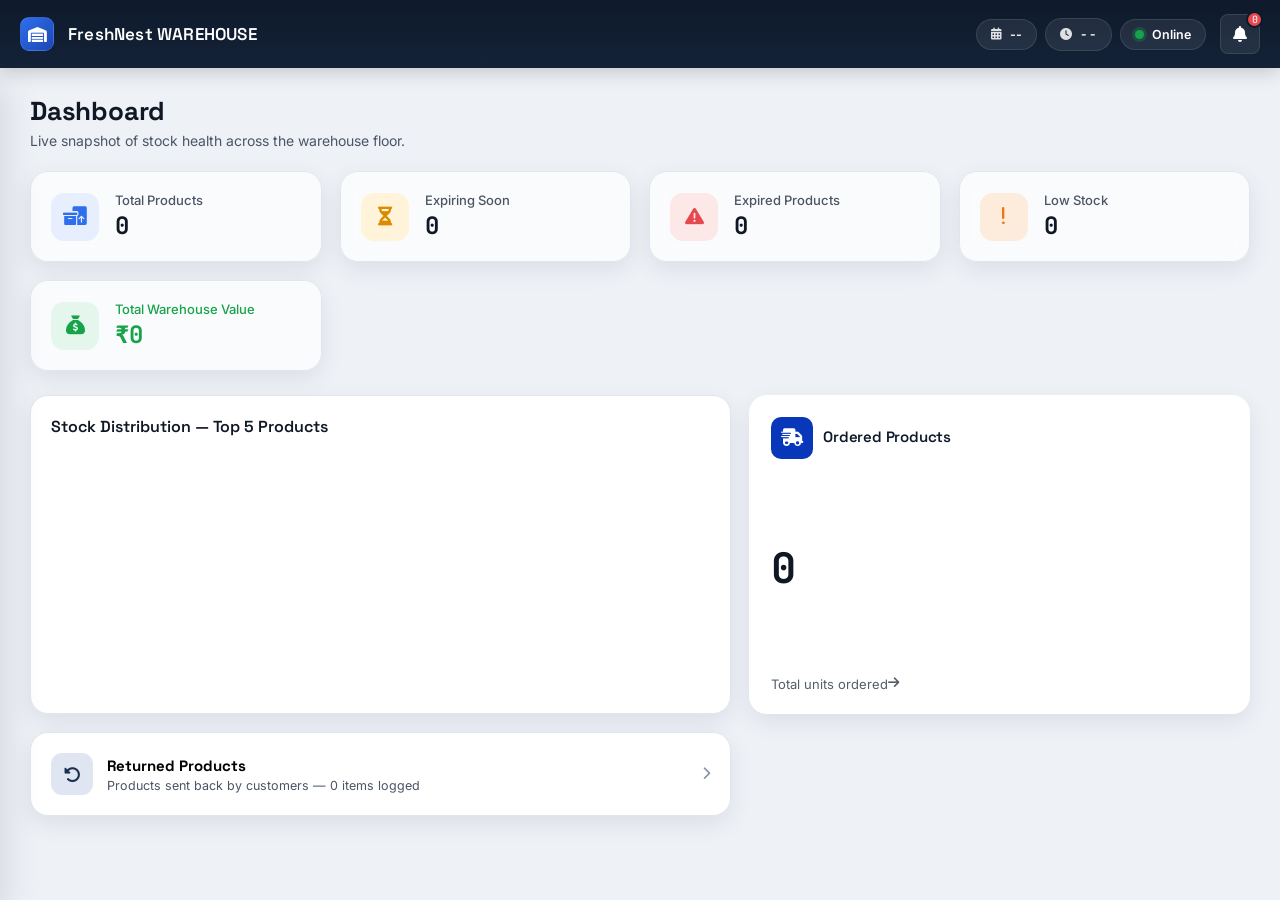
==== admin/index.html @ 51f2a355 "Add files via upload" ====
<!DOCTYPE html>
<html lang="en">
<head>
<meta charset="UTF-8" />
<meta name="viewport" content="width=device-width, initial-scale=1.0" />
<title>Warehouse Management System — Admin Dashboard</title>

<!-- Font Awesome -->
<link rel="stylesheet" href="https://cdnjs.cloudflare.com/ajax/libs/font-awesome/6.5.1/css/all.min.css" />
<!-- Fonts: Space Grotesk (display/numerals), Inter (body), JetBrains Mono (data readouts) -->
<link rel="preconnect" href="https://fonts.googleapis.com" />
<link href="https://fonts.googleapis.com/css2?family=Space+Grotesk:wght@500;600;700&family=Inter:wght@400;500;600;700&family=JetBrains+Mono:wght@400;500;700&display=swap" rel="stylesheet" />

<link rel="stylesheet" href="style.css" />
</head>
<body>

<!-- ============ HEADER ============ -->
<header class="topbar">
  <div class="topbar-left ">
    <button class="icon-btn brand-mark" id="sidebarToggle" aria-label="Open sidebar">
      <i class="fa-solid fa-warehouse"></i>
    </button>
    <div class="brand">
      
      <span class="brand-name">FreshNest WAREHOUSE</span>
    </div>
  </div>

  <div class="topbar-right">
    <!-- Dashboard utility strip: live date, live time, online status -->
    <div class="dash-utility" id="dashUtility">
      <div class="utility-item" id="liveDateItem">
        <i class="fa-solid fa-calendar-days"></i>
        <span id="liveDateText">--</span>
      </div>
      <div class="utility-item" id="liveTimeItem">
        <i class="fa-solid fa-clock"></i>
        <span id="liveTimeText">--</span>
      </div>
      <div class="utility-item utility-status" id="onlineStatusItem">
        <span class="status-dot" id="onlineDot"></span>
        <span id="onlineLabel">Online</span>
      </div>
    </div>

    <div class="notif-wrap">

    <button class="icon-btn" id="notifBell" aria-label="Notifications">
        <i class="fa-solid fa-bell"></i>
        <span class="badge" id="notifBadge">0</span>
    </button>

    <div class="notif-panel" id="notifPanel">

        <div class="notif-panel-header">

            <span>Notifications</span>

            <div class="notif-panel-actions">

                <button id="clearNotifs" class="text-btn">
                    Clear All
                </button>

                <button id="closeNotifPanel"
                        class="icon-btn icon-btn-sm">

                    <i class="fa-solid fa-xmark"></i>

                </button>

            </div>

        </div>

        <div class="notif-list" id="notifList">

        </div>

    </div>

</div>
</header>

<!-- backdrop shown behind the sidebar when it is open -->
<div class="sidebar-backdrop" id="sidebarBackdrop"></div>

<div class="app-shell">

  <!-- ============ SIDEBAR (starts fully collapsed / hidden) ============ -->
  <aside class="sidebar" id="sidebar">
    <div class="sidebar-top">
      <span class="sidebar-brand"><i class="fa-solid"></i> Menu</span>
      <button class="icon-btn icon-btn-sm" id="sidebarClose" aria-label="Close sidebar">
        <i class="fa-solid fa-xmark"></i>
      </button>
    </div>

    <nav class="nav-list">
      <button class="nav-item active" data-section="dashboard">
        <i class="fa-solid fa-gauge-high"></i><span class="nav-label">Dashboard</span>
      </button>
      <button class="nav-item" data-section="add-product">
        <i class="fa-solid fa-plus"></i><span class="nav-label">Add Product</span>
      </button>
      <button class="nav-item" data-section="products">
        <i class="fa-solid fa-box-open"></i><span class="nav-label">Products</span>
      </button>
      <button class="nav-item" data-section="inventory">
        <i class="fa-solid fa-boxes-stacked"></i><span class="nav-label">Inventory</span>
      </button>
      <button class="nav-item" data-section="expiring">
        <i class="fa-solid fa-hourglass-half"></i><span class="nav-label">Expiring Soon</span>
      </button>
      <button class="nav-item" data-section="expired">
        <i class="fa-solid fa-triangle-exclamation"></i><span class="nav-label">Expired Products</span>
      </button>
      <button class="nav-item" data-section="orders">
        <i class="fa-solid fa-cart-shopping"></i><span class="nav-label">Orders</span>
      </button>
     <button class="nav-item" data-section="reports">
    <i class="fa-solid fa-chart-column"></i>
    <span class="nav-label">Reports</span>
</button>

<button class="nav-item" data-section="ai-anomaly">
    <i class="fa-solid fa-brain"></i>
    <span class="nav-label">AI Anomaly Detector</span>
</button>

<button class="nav-item" data-section="activity">
    <i class="fa-solid fa-clock-rotate-left"></i>
    <span class="nav-label">Activity Log</span>
</button>

<button class="nav-item" data-section="profile">
    <i class="fa-solid fa-user-circle"></i>
    <span class="nav-label">Admin Profile</span>
</button>

</nav>

    <div class="sidebar-bottom">
      <div class="api-status" id="apiStatus">
        <span class="status-dot" id="apiDot"></span>
        <span class="status-label" id="apiLabel">Connected</span>
      </div>
    </div>
  </aside>

  <!-- ============ MAIN CONTENT ============ -->
  <main class="content" id="content">

    <!-- ---------- DASHBOARD SECTION ---------- -->
    <section class="view active" id="view-dashboard">
      <div class="view-head">
        <div>
          <h1>Dashboard</h1>
          <p class="view-sub">Live snapshot of stock health across the warehouse floor.</p>
        </div>
      </div>

      <div class="stat-grid">
        <button class="stat-card no-lift" data-goto="products" id="cardTotalProducts">
          <span class="stat-dot" id="dotTotalProducts"></span>
          <div class="stat-icon icon-blue"><i class="fa-solid fa-boxes-packing"></i></div>
          <div class="stat-body">
            <span class="stat-label">Total Products</span>
            <span class="stat-value" id="statTotalProducts">0</span>
          </div>
        </button>

        <button class="stat-card no-lift" data-goto="expiring" id="cardExpiringSoon">
          <div class="stat-icon icon-yellow"><i class="fa-solid fa-hourglass-half"></i></div>
          <div class="stat-body">
            <span class="stat-label">Expiring Soon</span>
            <span class="stat-value" id="statExpiringSoon">0</span>
          </div>
        </button>

        <button class="stat-card no-lift" data-goto="expired" id="cardExpiredProducts">
          <div class="stat-icon icon-red"><i class="fa-solid fa-triangle-exclamation"></i></div>
          <div class="stat-body">
            <span class="stat-label">Expired Products</span>
            <span class="stat-value" id="statExpiredProducts">0</span>
          </div>
        </button>

        <button class="stat-card no-lift" data-goto="lowstock" id="cardLowStock">
    <div class="stat-icon icon-orange">
        <i class="fa-solid fa-exclamation"></i>
    </div>

    <div class="stat-body">
        <span class="stat-label">Low Stock</span>
        <span class="stat-value" id="lowStockCount">0</span>
    </div>
</button>
        

        <button class="stat-card no-lift value-card" id="cardWarehouseValue">
          <div class="stat-icon icon-green"><i class="fa-solid fa-sack-dollar"></i></div>
          <div class="stat-body">
            <span class="stat-label value-text">Total Warehouse Value</span>
            <span class="stat-value value-text" id="statWarehouseValue">₹0</span>
          </div>
        </button>
      </div>

      <!-- Row 1: Stock Distribution (top 5 products) + Ordered Products -->
      <div class="dash-row-top">
        <div class="panel chart-panel">
          <h2 class="panel-title">Stock Distribution — Top 5 Products</h2>
          <div class="chart-wrap">
            <canvas id="stockPie" width="240" height="240"></canvas>
            <ul class="chart-legend" id="chartLegend"></ul>
          </div>
        </div>

       <button class="panel ordered-card-new" data-goto="orders" id="cardOrderedProducts">

  <div class="ordered-top">
    <div class="ordered-icon">
      <i class="fa-solid fa-truck-fast"></i>
    </div>
    <span class="ordered-title">Ordered Products</span>
  </div>

  <div class="ordered-middle">
    <span class="ordered-count" id="statOrderedCount">0</span>
  </div>

  <div class="ordered-bottom">
    <span>Total units ordered</span>
    <i class="fa-solid fa-arrow-right"></i>
  </div>

</button>

      <!-- Row 2: Returned Products, full width -->
      <button class="panel click-card returned-card-full" data-goto="returned" id="cardReturnedProducts">
        <span class="stat-dot blue-dot" id="dotReturned"></span>
        <div class="click-card-icon icon-navy"><i class="fa-solid fa-rotate-left"></i></div>
        <div>
          <h3>Returned Products</h3>
          <p>Products sent back by customers — <span id="returnedCountInline">0</span> items logged</p>
        </div>
        <i class="fa-solid fa-chevron-right click-arrow"></i>
      </button>
    </section>

    <!--- -- add product-->
    <section class="view" id="view-add-product">

    <div class="view-head with-back">
        <div>
            <h1>Add Product</h1>
            <p class="view-sub">
                Add new products into the warehouse.
            </p>
        </div>

        <button class="back-btn" data-back="dashboard">
            <i class="fa-solid fa-arrow-left"></i>
            Back
        </button>
    </div>

    <div class="panel add-product-panel">

    <div class="add-product-layout">

        <!-- LEFT : FORM -->
        <div class="add-product-form">

            <div class="form-grid">

                <div class="field">
                    <label><i class="fa-solid fa-box"></i> Product Name</label>
                    <input type="text" id="productName" placeholder="Enter product name">
                </div>

                <div class="field">
                    <label><i class="fa-solid fa-tags"></i> Category</label>

                    <select id="category">
                        <option>Liquids</option>
                        <option>Snacks</option>
                        <option>Vegetables</option>
                        <option>Fruits</option>
                        <option>Bakery</option>
                        <option>Groceries</option>
                    </select>
                </div>

                <div class="field">
                    <label><i class="fa-solid fa-indian-rupee-sign"></i> Price</label>
                    <input type="number" id="price" placeholder="₹ 0">
                </div>

                <div class="field">
                    <label><i class="fa-solid fa-layer-group"></i> Quantity</label>
                    <input type="number" id="quantity" placeholder="0">
                </div>

                <div class="field">
                    <label><i class="fa-solid fa-calendar-days"></i> Manufacturing Date</label>
                    <input type="date" id="mfgDate">
                </div>

                <div class="field">
                    <label><i class="fa-solid fa-hourglass-half"></i> Expiry Date</label>
                    <input type="date" id="expiry">
                </div>
                <div class="field">

    <label>
        <i class="fa-solid fa-image"></i>
        Product Image
    </label>

    <input
        type="file"
        id="productImage"
        accept="image/*">

</div>
<div class="field">

    <img
        id="imagePreview"
        src=""
        style="
            width:180px;
            display:none;
            border-radius:12px;
            margin-top:10px;
            border:2px solid #ddd;
        ">

</div>

            </div>

            <button class="btn-primary save-btn" id="saveProduct">
                <i class="fa-solid fa-floppy-disk"></i>
                Add Product
            </button>

        </div>

       

        

    </div>

</div>

</section>

    <!-- ---------- PRODUCTS SECTION (Total Products) ---------- -->
    <section class="view" id="view-products">
      <div class="view-head with-back">
        <div>
          <h1>Total Products</h1>
          <p class="view-sub">Browse the warehouse catalogue by category.</p>
        </div>
        <button class="back-btn" data-back="dashboard"><i class="fa-solid fa-arrow-left"></i> Back</button>
      </div>

      <div class="products-layout">
        <div class="panel chart-panel category-chart-panel">
          <h2 class="panel-title">Category Distribution</h2>
          <div class="chart-wrap">
            <canvas id="categoryPie" width="240" height="240"></canvas>
            <ul class="chart-legend chart-legend-click" id="categoryLegend"></ul>
          </div>
          <p class="chart-hint"><i class="fa-solid fa-hand-pointer"></i> Click a category to see its details</p>
        </div>

        <div class="panel category-scroll-panel">
          <h2 class="panel-title">Categories</h2>
          <div class="category-list" id="categoryList">
            <!-- category cards injected by JS -->
          </div>
        </div>
      </div>
    </section>

    <!-- ---------- CATEGORY DETAIL SECTION (shared template) ---------- -->
    <section class="view" id="view-categoryDetail">
      <div class="view-head with-back">
        <div>
          <h1 id="categoryDetailTitle">Category</h1>
          <p class="view-sub">Product-level breakdown for this category.</p>
        </div>
        <button class="back-btn" data-back="products"><i class="fa-solid fa-arrow-left"></i> Back</button>
      </div>

      <div class="top3-strip" id="categoryTop3"></div>

      <div class="panel table-panel">
        <div class="table-scroll">
          <table>
            <thead>
              <tr><th>Product Name</th><th>Quantity</th><th>Price</th><th>Expiry Date</th><th>Stock Health</th></tr>
            </thead>
            <tbody id="categoryDetailTableBody"></tbody>
          </table>
        </div>
      </div>
    </section>

    <!-- ---------- INVENTORY SECTION ---------- -->
    <section class="view" id="view-inventory">
      <div class="view-head with-back">
        <div>
          <h1>Inventory</h1>
          <p class="view-sub">Full stock ledger across all categories.</p>
        </div>
        <button class="back-btn" data-back="dashboard"><i class="fa-solid fa-arrow-left"></i> Back</button>
      </div>
      <div class="panel table-panel">
        <div class="inventory-tools">

    <div class="inventory-filters">
        <input
            type="text"
            id="inventorySearch"
            placeholder="Search product name..."
        >

        <select id="inventoryCategoryFilter">
          <option value="all">All Categories</option>

        <option value="Liquids">Liquids</option>

        <option value="Vegetables">Vegetables</option>

        <option value="Fruits">Fruits</option>

        <option value="Groceries">Groceries</option>

        <option value="Snacks">Snacks</option>

        <option value="Bakery">Bakery</option>
        </select>
    </div>

    <div class="export-actions">
        <button id="exportExcelBtn" class="btn btn-success">
            <i class="fa-solid fa-file-excel"></i> Export Excel
        </button>

        <button id="exportPdfBtn" class="btn btn-danger">
            <i class="fa-solid fa-file-pdf"></i> Export PDF
        </button>
    </div>

</div>

    <div class="table-scroll">
        <table>

</div>
        <div class="table-scroll">
          <table>
            <thead>
              <tr><th>Product Name</th><th>Category</th><th>Quantity</th><th>Price</th><th>Expiry Date</th><th>Stock Status</th><th>Actions</th></tr>
            </thead>
            <tbody id="inventoryTableBody"></tbody>
          </table>
        </div>
      </div>
      
    </section>

    <!-- ---------- EXPIRING SOON SECTION ---------- -->
    <section class="view" id="view-expiring">
      <div class="view-head with-back">
        <div>
          <h1 class="title-yellow">Expiring Soon</h1>
          <p class="view-sub">Products nearing their expiry window — prioritize for sale or transfer.</p>
        </div>
        <button class="back-btn" data-back="dashboard"><i class="fa-solid fa-arrow-left"></i> Back</button>
      </div>
      <div class="panel table-panel">
        <div class="table-scroll">
          <table>
            <thead>
              <tr><th>Product Name</th><th>Category</th><th>Quantity</th><th>Price</th><th>Expiry Date</th><th>Action</th></tr>
            </thead>
            <tbody id="expiringTableBody"></tbody>
          </table>
        </div>
      </div>
    </section>

    <!-- ---------- EXPIRED SECTION ---------- -->
    <section class="view" id="view-expired">
      <div class="view-head with-back">
        <div>
          <h1 class="title-red">Expired Products</h1>
          <p class="view-sub">Remove expired stock to keep inventory and value accurate.</p>
        </div>
        <button class="back-btn" data-back="dashboard"><i class="fa-solid fa-arrow-left"></i> Back</button>
      </div>
      <div class="panel table-panel">
        <div class="table-scroll">
          <table>
            <thead>
              <tr><th>Product Name</th><th>Category</th><th>Quantity</th><th>Price</th><th>Action</th></tr>
            </thead>
            <tbody id="expiredTableBody"></tbody>
          </table>
        </div>
      </div>
    </section>

    <section class="view" id="view-lowstock">

    <div class="view-head with-back">
        <div>
            <h1>Low Stock Products</h1>
            <p class="view-sub">Products with quantity between 1 and 10.</p>
        </div>

        <button class="back-btn" data-back="dashboard">
            <i class="fa-solid fa-arrow-left"></i> Back
        </button>
    </div>

    <div class="panel table-panel">
        <div class="table-scroll">
            <table>
                <thead>
                    <tr>
                        <th>Product Name</th>
                        <th>Category</th>
                        <th>Quantity</th>
                        <th>Price</th>
                        <th>Status</th>
                    </tr>
                </thead>

                <tbody id="lowStockTableBody"></tbody>

            </table>
        </div>
    </div>

</section>

    <!-- ---------- RETURNED PRODUCTS SECTION ---------- -->
    <section class="view" id="view-returned">
      <div class="view-head with-back">
        <div>
          <h1>Returned Products</h1>
          <p class="view-sub">Customer returns awaiting review.</p>
        </div>
        <button class="back-btn" data-back="dashboard"><i class="fa-solid fa-arrow-left"></i> Back</button>
      </div>
      <div class="panel table-panel">
        <div class="table-scroll">
          <table>
            <thead>
              <tr><th>Product Name</th><th>Quantity</th><th>Price</th><th>Feedback</th></tr>
            </thead>
            <tbody id="returnedTableBody"></tbody>
          </table>
        </div>
      </div>
    </section>

    <!-- ---------- ORDERS SECTION ---------- -->
    <section class="view" id="view-orders">
      <div class="view-head with-back">
        <div>
          <h1>Ordered Products</h1>
          <p class="view-sub">Track outbound orders and their fulfilment status.</p>
        </div>
        <button class="back-btn" data-back="dashboard"><i class="fa-solid fa-arrow-left"></i> Back</button>
      </div>
      <div class="panel table-panel">
        <div class="table-scroll">
          <table>
            <thead>
              <tr>
    <th>Username</th>
    <th>Product</th>
    <th>Category</th>
    <th>Quantity</th>
    <th>Price</th>
    <th>Status</th>
    <th>Action</th>
</tr>
            <tbody id="ordersTableBody"></tbody>
          </table>
        </div>
      </div>
    </section>

    <!-- ---------- REPORTS SECTION ---------- -->
    <section class="view" id="view-reports">
      <div class="view-head with-back">
        <div>
          <h1>Reports</h1>
          <p class="view-sub">Summary metrics for the current warehouse cycle.</p>
        </div>
        <button class="back-btn" data-back="dashboard"><i class="fa-solid fa-arrow-left"></i> Back</button>
      </div>
      <div class="panel table-panel">
        <div class="table-scroll">
          <table>
            <thead>
    <tr>
        <th>Product Name</th>
        <th>Username</th>
        <th>Rating</th>
        <th>Review</th>
        <th>Date</th>
    </tr>
</thead>

<tbody id="reportsTableBody"></tbody>
          </table>
        </div>
      </div>
    </section>
    <!-- ---------- AI ANOMALY DETECTOR SECTION ---------- -->

<section class="view" id="view-ai-anomaly">

    <div class="view-head with-back">

        <div>
            <h1>🤖 AI Anomaly Detector</h1>

            <p class="view-sub">
                Intelligent analysis of warehouse activity to detect unusual product behaviour.
            </p>
        </div>

        <button class="back-btn" data-back="dashboard">
            <i class="fa-solid fa-arrow-left"></i>
            Back
        </button>

    </div>


    <div
        id="aiAnomalySummary"
        style="
            display:grid;
            grid-template-columns:repeat(auto-fit,minmax(180px,1fr));
            gap:16px;
            margin-bottom:20px;
        "
    ></div>


    <div
        id="aiAnomalyResults"
        style="
            display:grid;
            grid-template-columns:repeat(auto-fit,minmax(300px,1fr));
            gap:18px;
        "
    ></div>

</section>

    <section class="view" id="view-activity">

    <div class="view-head with-back">
        <div>
            <h1>Activity Log</h1>
            <p class="view-sub">Track all administrator activities.</p>
        </div>

        <button class="back-btn" data-back="dashboard">
            <i class="fa-solid fa-arrow-left"></i> Back
        </button>
    </div>

    <div class="panel table-panel">
        <div class="table-scroll">
            <table>
                <thead>
                    <tr>
                        <th>Date & Time</th>
                        <th>Action</th>
                        <th>Description</th>
                    </tr>
                </thead>

                <tbody id="activityTableBody">
                    <!-- Activity logs will appear here -->
                </tbody>
            </table>
        </div>
    </div>

</section>

    <!-- ---------- PROFILE SECTION ---------- -->
    <section class="view" id="view-profile">
      <div class="view-head with-back">
        <div>
          <h1>Admin Profile</h1>
          <p class="view-sub">Your account details.</p>
        </div>
        <button class="back-btn" data-back="dashboard"><i class="fa-solid fa-arrow-left"></i> Back</button>
      </div>
      <div class="panel profile-panel profile-panel-wide">
        <img src="https://i.pravatar.cc/160?img=12" alt="Admin avatar" class="profile-photo" />
        <div class="profile-fields">
          <div class="profile-field"><span class="pf-label">Name</span><span class="pf-value">Sanjay Varma</span></div>
          <div class="profile-field"><span class="pf-label">Email</span><span class="pf-value">sanjay.varma@warehouseops.com</span></div>
          <div class="profile-field"><span class="pf-label">Phone</span><span class="pf-value">+91 98765 43210</span></div>
          <div class="profile-field"><span class="pf-label">Role</span><span class="pf-value">Warehouse Admin</span></div>
          <div class="profile-field"><span class="pf-label">Warehouse Name</span><span class="pf-value">FreshNest Warehouse</span></div>
        </div>
      </div>
    </section>

  </main>
</div>


<!-- toast for simulated actions -->
<div class="toast" id="toast"></div>
<div id="toastContainer"></div>

<script src="https://www.gstatic.com/firebasejs/8.10.0/firebase-app.js"></script>
<script src="https://www.gstatic.com/firebasejs/8.10.0/firebase-firestore.js"></script>
<script src="https://cdn.jsdelivr.net/npm/chart.js"></script>

<script src="firebase-config.js"></script>
<script src="products.js"></script>
<script src="orders.js"></script>
<script src="script.js"></script>
<script src="admin-controller.js"></script>

<script src="https://cdnjs.cloudflare.com/ajax/libs/xlsx/0.18.5/xlsx.full.min.js"></script>

<script src="https://cdnjs.cloudflare.com/ajax/libs/jspdf/2.5.1/jspdf.umd.min.js"></script>

<script src="https://cdnjs.cloudflare.com/ajax/libs/jspdf-autotable/3.5.31/jspdf.plugin.autotable.min.js"></script>
</body>
</html>
---- admin/style.css ----
/* =========================================================
   WAREHOUSE MANAGEMENT SYSTEM — DASHBOARD STYLES
   Design tokens: navy/steel base, signal-light semantics
   (green / yellow / red / blue) for freshness status.
   ========================================================= */

:root{
  /* --- Core palette --- */
  --navy-900: #0e1a2b;
  --navy-800: #142238;
  --navy-700: #1c3050;
  --steel-600: #43597a;
  --blue-600: #2f6fed;
  --blue-500: #4f86ff;
  --blue-100: #e7eefd;

  --bg-app: #eef1f6;
  --surface: #ffffff;
  --surface-glass: rgba(255,255,255,0.72);
  --border-soft: #e1e6ee;

  --ink-900: #101826;
  --ink-600: #4b5566;
  --ink-400: #8993a4;

  --green-600: #17a34a;
  --green-100: #e5f7ec;
  --yellow-600: #d98c00;
  --yellow-100: #fff3d9;
  --red-600: #e5484d;
  --red-100: #fde8e8;
  --orange-600: #f2760f;
  --orange-100: #fdecdc;
  --purple-600: #7c5cff;
  --purple-100: #ece7ff;

  /* --- Category accent colors (also used in script.js) --- */
  --cat-liquids: #2f6fed;
  --cat-vegetables: #17a34a;
  --cat-fruits: #f2760f;
  --cat-groceries: #7c5cff;
  --cat-snacks: #e5484d;
  --cat-bakery:#310f10;

  /* --- Typography --- */
  --font-display: 'Space Grotesk', sans-serif;
  --font-body: 'Inter', sans-serif;
  --font-mono: 'JetBrains Mono', monospace;

  /* --- Layout --- */
  --sidebar-w: 260px;
  --topbar-h: 68px;
  --radius-lg: 18px;
  --radius-md: 12px;
  --radius-sm: 8px;
  --shadow-soft: 0 8px 24px rgba(15, 27, 45, 0.08);
  --shadow-lift: 0 16px 40px rgba(15, 27, 45, 0.14);
  --ease: cubic-bezier(.4,0,.2,1);
}

*,*::before,*::after{ box-sizing: border-box; }
html,body{ height:100%; }
body{
  margin:0;
  font-family: var(--font-body);
  background: var(--bg-app);
  color: var(--ink-900);
  -webkit-font-smoothing: antialiased;
}
button{ font-family: inherit; cursor:pointer; }
table{ border-collapse: collapse; width:100%; }
img{ max-width:100%; display:block; }

@media (prefers-reduced-motion: reduce){
  *{ animation-duration: .001ms !important; transition-duration: .001ms !important; }
}

/* =========================================================
   TOPBAR
   ========================================================= */
.topbar{
  height: var(--topbar-h);
  background: linear-gradient(180deg, var(--navy-900), var(--navy-800));
  color:#fff;
  display:flex;
  align-items:center;
  justify-content:space-between;
  padding: 0 20px;
  position: sticky;
  top:0;
  z-index: 300;
  box-shadow: 0 4px 18px rgba(0,0,0,0.18);
}
.topbar-left, .topbar-right{ display:flex; align-items:center; gap:14px; }

.icon-btn{
  position:relative;
  background: rgba(255,255,255,0.08);
  border:1px solid rgba(255,255,255,0.1);
  color:#fff;
  width:40px; height:40px;
  border-radius: var(--radius-sm);
  display:flex; align-items:center; justify-content:center;
  font-size:16px;
  transition: background .2s var(--ease), transform .15s var(--ease);
}
.icon-btn:hover{ background: rgba(255,255,255,0.18); transform: translateY(-1px); }
.icon-btn:active{ transform: translateY(0); }
.icon-btn-sm{ width:30px; height:30px; font-size:13px; }

.brand{ display:flex; align-items:center; gap:10px; }
.brand-mark{
  width:34px; height:34px; border-radius:9px;
  background: linear-gradient(135deg, var(--blue-600), #1c46b3);
  display:flex; align-items:center; justify-content:center;
  font-size:15px;
}
.brand-name{
  font-family: var(--font-display);
  font-weight:600;
  font-size:17px;
  letter-spacing: .2px;
}

.badge{
  position:absolute; top:-4px; right:-4px;
  background: var(--red-600);
  color:#fff;
  font-family: var(--font-mono);
  font-size:10px;
  min-width:17px; height:17px;
  border-radius:9px;
  display:flex; align-items:center; justify-content:center;
  padding:0 3px;
  border: 2px solid var(--navy-900);
  transition: transform .2s var(--ease);
}
.badge.zero{ display:none; }

/* --- Header utility strip: live date / time / online status --- */
.dash-utility{ display:flex; align-items:center; gap:8px; }
.utility-item{
  display:flex; align-items:center; gap:8px;
  background: rgba(255,255,255,0.08);
  border:1px solid rgba(255,255,255,0.1);
  border-radius: 999px;
  padding: 7px 14px;
  font-size:12.5px; font-weight:600;
  color:#fff;
  white-space:nowrap;
}
.utility-item i{ font-size:12px; opacity:.85; }
#liveTimeText{ font-family: var(--font-mono); letter-spacing:.3px; }
.utility-status .status-dot{ margin:0; }

.notif-wrap{ position:relative; }
.notif-panel{
  position:absolute; top: 52px; right:0;
  width: 340px;
  max-height: 420px;
  background: var(--surface);
  color: var(--ink-900);
  border-radius: var(--radius-md);
  box-shadow: var(--shadow-lift);
  overflow:hidden;
  opacity:0; visibility:hidden; transform: translateY(-8px) scale(.98);
  transition: all .2s var(--ease);
  z-index: 400;
  border: 1px solid var(--border-soft);
}
.notif-panel.open{ opacity:1; visibility:visible; transform: translateY(0) scale(1); }
.notif-panel-header{
  display:flex; align-items:center; justify-content:space-between;
  padding: 12px 10px 12px 16px;
  border-bottom: 1px solid var(--border-soft);
  font-weight:600;
  font-family: var(--font-display);
}
.notification-actions{
    display:flex;
    align-items:center;
    gap:8px;
}

.notification-actions button{
    border:none;
    background:none;
    cursor:pointer;
    color:#2563eb;
    font-weight:600;
}

.notification-actions button:hover{
    color:#1d4ed8;
}

.text-btn{
  background:none; border:none; color: var(--blue-600); font-size:12.5px; font-weight:600;
  padding:4px 6px; border-radius:6px; transition: background .15s;
}
.text-btn:hover{ background: var(--blue-100); }

.notif-list{ max-height: 350px; overflow-y:auto; }
.notif-item{
  display:flex; gap:12px;
  padding: 12px 16px;
  border-bottom: 1px solid var(--border-soft);
  transition: background .15s;
  cursor:pointer;
}
.notif-item:hover{ background: var(--bg-app); }
.notif-item.unread{ background: var(--blue-100); }
.notif-item:last-child{ border-bottom:none; }
.notif-ic{
  width:34px; height:34px; border-radius:9px; flex-shrink:0;
  display:flex; align-items:center; justify-content:center; font-size:14px;
}
.notif-text{ flex:1; min-width:0; }
.notif-title{ font-weight:600; font-size:13.5px; }
.notif-desc{ font-size:12.5px; color: var(--ink-600); margin-top:2px; }
.notif-time{ font-size:11px; color: var(--ink-400); margin-top:4px; font-family: var(--font-mono); }
.notif-empty{
    display:flex;
    flex-direction:column;
    align-items:center;
    justify-content:center;
    padding:40px 20px;
    color:#64748b;
    text-align:center;
}

.notif-empty i{
    font-size:42px;
    color:#cbd5e1;
    margin-bottom:12px;
}

.notif-empty h4{
    margin:8px 0 4px;
    font-size:18px;
    font-weight:600;
}

.notif-empty p{
    margin:0;
    font-size:14px;
    color:#94a3b8;
}

/* =========================================================
   APP SHELL / SIDEBAR (slide-in overlay drawer)
   ========================================================= */
.app-shell{ display:block; min-height: calc(100vh - var(--topbar-h)); }

/* Backdrop behind the sidebar drawer */
.sidebar-backdrop{
  position: fixed; inset: var(--topbar-h) 0 0 0;
  background: rgba(9,15,26,0.45);
  opacity:0; visibility:hidden;
  transition: opacity .25s var(--ease), visibility .25s var(--ease);
  z-index: 140;
}
.sidebar-backdrop.show{ opacity:1; visibility:visible; }

.sidebar{
  width: var(--sidebar-w);
  background: var(--navy-900);
  color: #cdd8ea;
  display:flex; flex-direction:column; justify-content:space-between;
  transition: transform .3s var(--ease);
  flex-shrink:0;
  position: fixed;
  left:0;
  top: var(--topbar-h);
  height: calc(100vh - var(--topbar-h));
  overflow-y: auto;
  overflow-x: hidden;
  transform: translateX(-100%);
  box-shadow: var(--shadow-lift);
  z-index: 150;
}
/* Sidebar starts fully hidden — only the header toggle button is visible */
.sidebar.open{ transform: translateX(0); }

.sidebar-top{
  display:flex; align-items:center; justify-content:space-between;
  padding: 14px 14px;
  border-bottom: 1px solid rgba(255,255,255,0.08);
}
.sidebar-brand{
  font-family: var(--font-display);
  font-weight:600; font-size:14px; color:#fff;
  display:flex; align-items:center; gap:8px;
}

.nav-list{ display:flex; flex-direction:column; gap:4px; padding: 16px 12px; }
.nav-item{
  display:flex; align-items:center; gap:14px;
  background:none; border:none; color: #b9c4d8;
  padding: 11px 12px;
  border-radius: var(--radius-sm);
  font-size:14px; font-weight:500;
  text-align:left;
  transition: background .18s var(--ease), color .18s var(--ease);
  white-space:nowrap;
}
.nav-item i{ width:18px; text-align:center; font-size:15px; }
.nav-item:hover{ background: rgba(255,255,255,0.06); color:#fff; }
.nav-item.active{
  background: linear-gradient(90deg, var(--blue-600), rgba(47,111,237,0.15));
  color:#fff;
  box-shadow: inset 0 0 0 1px rgba(79,134,255,0.4);
}

.sidebar-bottom{ padding: 12px; border-top: 1px solid rgba(255,255,255,0.08); margin-top:auto; }

.api-status{
  display:flex; align-items:center; gap:8px;
  font-size:12.5px; font-weight:600;
  padding: 8px 10px;
  border-radius: var(--radius-sm);
  background: rgba(255,255,255,0.04);
}
.status-dot{
  width:9px; height:9px; border-radius:50%;
  background: var(--green-600);
  box-shadow: 0 0 0 3px rgba(23,163,74,0.25);
  flex-shrink:0;
  animation: pulse-dot 2s infinite;
}
.status-dot.offline{
  background: var(--red-600);
  box-shadow: 0 0 0 3px rgba(229,72,77,0.25);
}
@keyframes pulse-dot{
  0%,100%{ opacity:1; } 50%{ opacity:.55; }
}

/* =========================================================
   MAIN CONTENT / VIEWS
   ========================================================= */
.content{ padding: 26px 30px 60px; min-width:0; }

.view{ display:none; animation: fade-up .35s var(--ease); }
.view.active{ display:block; }
@keyframes fade-up{
  from{ opacity:0; transform: translateY(10px); }
  to{ opacity:1; transform: translateY(0); }
}

.view-head{ margin-bottom: 22px; }
.view-head.with-back{ display:flex; align-items:flex-start; justify-content:space-between; gap:16px; flex-wrap:wrap; }
.view-head h1{
  font-family: var(--font-display);
  font-size: 26px; font-weight:700; margin:0 0 4px;
  letter-spacing: -.2px;
}
.view-sub{ margin:0; color: var(--ink-600); font-size:14px; }
.title-yellow{ color: var(--yellow-600) !important; }
.title-red{ color: var(--red-600) !important; }

.back-btn{
  display:inline-flex; align-items:center; gap:8px;
  background: var(--surface);
  border: 1px solid var(--border-soft);
  color: var(--ink-900);
  font-size:13px; font-weight:600;
  padding: 9px 16px;
  border-radius: 999px;
  box-shadow: var(--shadow-soft);
  transition: transform .15s var(--ease), box-shadow .15s var(--ease), background .15s;
  flex-shrink:0;
}
.back-btn:hover{ background: var(--blue-100); color: var(--blue-600); box-shadow: var(--shadow-lift); }
.back-btn:active{ transform: translateY(1px); }

/* =========================================================
   STAT CARDS (glassmorphism)
   ========================================================= */
.stat-grid{
  display:grid;
  grid-template-columns: repeat(4, 1fr);
  gap: 18px;
  margin-bottom: 24px;
}
.stat-card{
  position:relative;
  background: var(--surface-glass);
  backdrop-filter: blur(10px);
  border: 1px solid var(--border-soft);
  border-radius: var(--radius-lg);
  padding: 20px;
  display:flex; align-items:center; gap:16px;
  box-shadow: var(--shadow-soft);
  transition: box-shadow .22s var(--ease), border-color .22s var(--ease), background .3s var(--ease);
  text-align:left;
}
/* Cards must stay fixed in place on hover: no movement, only shadow / border glow */
.stat-card.no-lift:hover{
  transform: none;
  box-shadow: var(--shadow-lift), 0 0 0 2px rgba(47,111,237,0.25);
  border-color: var(--blue-500);
}

.stat-icon{
  width:48px; height:48px; border-radius: 13px;
  display:flex; align-items:center; justify-content:center;
  font-size:19px; flex-shrink:0;
}
.icon-blue{ background: var(--blue-100); color: var(--blue-600); }
.icon-yellow{ background: var(--yellow-100); color: var(--yellow-600); }
.icon-red{ background: var(--red-100); color: var(--red-600); }
.icon-green{ background: var(--green-100); color: var(--green-600); }
.icon-navy{ background: #dfe6f2; color: var(--navy-700); }
.icon-orange{ background: var(--orange-100); color: var(--orange-600); }
.icon-purple{ background: var(--purple-100); color: var(--purple-600); }

.stat-body{ display:flex; flex-direction:column; gap:2px; }
.stat-label{ font-size:13px; color: var(--ink-600); font-weight:500; }
.stat-value{
  font-family: var(--font-mono);
  font-size:24px; font-weight:700;
  color: var(--ink-900);
  letter-spacing: -.5px;
}
.stat-caption{ font-size:11.5px; color: var(--ink-400); font-weight:500; }

/* notification dot on Total Products card */
.stat-dot{
  position:absolute; top:14px; right:14px;
  width:11px; height:11px; border-radius:50%;
  background: transparent;
  transition: background .25s var(--ease), box-shadow .25s var(--ease);
}
.stat-dot.on-yellow{ background: var(--yellow-600); box-shadow: 0 0 0 4px rgba(217,140,0,0.18); }
.stat-dot.on-red{ background: var(--red-600); box-shadow: 0 0 0 4px rgba(229,72,77,0.18); }
.stat-dot.on-orange{ background: #f2760f; box-shadow: 0 0 0 4px rgba(242,118,15,0.2); }
.stat-dot.blue-dot.on-blue{ background: var(--blue-600); box-shadow: 0 0 0 4px rgba(47,111,237,0.2); }

/* whole-card status coloring */
.stat-card.flash-yellow{ background: linear-gradient(135deg, var(--yellow-100), var(--surface)); border-color:#f0d493; }
.stat-card.flash-red{ background: linear-gradient(135deg, var(--red-100), var(--surface)); border-color:#f0b3b4; }

.value-card{ cursor: default; }
.value-text{ color: var(--green-600) !important; }

/* =========================================================
   DASHBOARD LOWER LAYOUT
   Row 1: Stock Distribution | Ordered Products
   Row 2: Returned Products (full width)
   ========================================================= */
.dash-row-top{
  display:grid;
  grid-template-columns: 1.4fr 1fr;
  gap: 18px;
  margin-bottom: 18px;
  align-items: stretch;
}
.panel{
  background: var(--surface);
  border: 1px solid var(--border-soft);
  border-radius: var(--radius-lg);
  padding: 20px;
  box-shadow: var(--shadow-soft);
}
.panel-title{
  font-family: var(--font-display);
  font-size:16px; font-weight:600; margin: 0 0 16px;
}

.chart-wrap{ display:flex; align-items:center; gap:22px; flex-wrap:wrap; justify-content:center; }
#stockPie, #categoryPie{
    width:240px;
    height:240px;
    flex-shrink:0;
    cursor:default;
}
.chart-legend{ list-style:none; margin:0; padding:0; display:flex; flex-direction:column; gap:10px; }
.chart-legend li{ display:flex; align-items:center; gap:9px; font-size:13px; color: var(--ink-600); }
.chart-legend-click li{ cursor:pointer; padding:4px 6px; border-radius:8px; transition: background .15s; }
.chart-legend-click li:hover{ background: var(--bg-app); }
.legend-swatch{ width:11px; height:11px; border-radius:3px; flex-shrink:0; }
.legend-val{ font-family: var(--font-mono); font-weight:600; color: var(--ink-900); margin-left:4px; }
.chart-hint{ margin: 14px 0 0; font-size:12px; color: var(--ink-400); text-align:center; }
.chart-hint i{ margin-right:5px; }

.ordered-card{ flex-direction:column; align-items:flex-start; justify-content:center; gap:14px; }
.ordered-card .stat-icon{ margin-bottom:2px; }

.click-card{
  position:relative;
  display:flex; align-items:center; gap:14px;
  text-align:left;
  transition: transform .2s var(--ease), box-shadow .2s var(--ease);
  width:100%;
}
.click-card:hover{ transform: translateY(-3px); box-shadow: var(--shadow-lift); }
.click-card h3{ margin:0 0 3px; font-size:15px; font-family: var(--font-display); }
.click-card p{ margin:0; font-size:12.5px; color: var(--ink-600); }
.click-card-icon{
  width:42px; height:42px; border-radius:11px; flex-shrink:0;
  display:flex; align-items:center; justify-content:center; font-size:17px;
}
.click-arrow{ margin-left:auto; color: var(--ink-400); }
.returned-card-full{ width:100%; }

/* =========================================================
   TOTAL PRODUCTS PAGE: category pie + scrollable category list
   ========================================================= */
.products-layout{
  display:grid;
  grid-template-columns: 1fr 1fr;
  gap: 18px;
  align-items:start;
}
.category-scroll-panel{ max-height: 460px; display:flex; flex-direction:column; }
.category-list{
  display:flex; flex-direction:column; gap:12px;
  overflow-y:auto; padding-right:4px;
  max-height: 380px;
}

/* Category cards: white background, colored icon/name/count only */
.category-card{
  background: var(--surface);
  border: 1px solid var(--border-soft);
  border-radius: var(--radius-md);
  padding: 16px 16px;
  display:flex; align-items:center; gap:14px;
  box-shadow: var(--shadow-soft);
  transition: transform .2s var(--ease), box-shadow .2s var(--ease), border-color .2s;
  text-align:left;
  width:100%;
}
.category-card:hover{ transform: translateY(-3px); box-shadow: var(--shadow-lift); }
.cat-icon{
  width:46px; height:46px; border-radius:50%;
  display:flex; align-items:center; justify-content:center; font-size:19px;
  flex-shrink:0;
}
.cat-text{ display:flex; flex-direction:column; gap:2px; }
.cat-name{ font-weight:700; font-size:14.5px; }
.cat-count{ font-size:12px; font-family: var(--font-mono); opacity:.85; }
.cat-arrow{ margin-left:auto; color: var(--ink-400); }

/* =========================================================
   CATEGORY DETAIL PAGE
   ========================================================= */
.top3-strip{
  display:grid;
  grid-template-columns: repeat(3, 1fr);
  gap: 14px;
  margin-bottom: 18px;
}
.top3-card{
  background: var(--surface);
  border: 1px solid var(--border-soft);
  border-radius: var(--radius-md);
  padding: 14px 16px;
  display:flex; align-items:center; gap:12px;
  box-shadow: var(--shadow-soft);
}
.top3-rank{
  width:32px; height:32px; border-radius:50%;
  background: var(--bg-app); color: var(--ink-600);
  font-family: var(--font-display); font-weight:700; font-size:13px;
  display:flex; align-items:center; justify-content:center; flex-shrink:0;
}
.top3-info{ display:flex; flex-direction:column; gap:1px; min-width:0; }
.top3-name{ font-weight:600; font-size:13px; white-space:nowrap; overflow:hidden; text-overflow:ellipsis; }
.top3-qty{ font-size:11.5px; color: var(--ink-400); font-family: var(--font-mono); }

/* =========================================================
   TABLES
   ========================================================= */
.table-panel{ overflow:hidden; }
.table-scroll{ overflow-x:auto; }
table{ font-size:13.5px; }
thead th{
  text-align:left;
  font-family: var(--font-display);
  font-size:12px; text-transform:uppercase; letter-spacing:.4px;
  color: var(--ink-400);
  padding: 10px 14px;
  border-bottom: 2px solid var(--border-soft);
  white-space:nowrap;
}
tbody td{
  padding: 12px 14px;
  border-bottom: 1px solid var(--border-soft);
  color: var(--ink-900);
  white-space:nowrap;
}
tbody tr{ transition: background .15s; }
tbody tr:hover{ background: var(--bg-app); }
tbody tr.row-exit{ animation: row-out .3s var(--ease) forwards; }
@keyframes row-out{ to{ opacity:0; transform: translateX(20px); } }

.qty-mono, .price-mono, .date-mono{ font-family: var(--font-mono); font-weight:500; }

.pill{
  display:inline-flex; align-items:center; gap:5px;
  font-size:11.5px; font-weight:600;
  padding: 4px 10px; border-radius: 999px;
}
.pill-green{ background: var(--green-100); color: var(--green-600); }
.pill-yellow{ background: var(--yellow-100); color: var(--yellow-600); }
.pill-red{ background: var(--red-100); color: var(--red-600); }
.pill-blue{ background: var(--blue-100); color: var(--blue-600); }
.pill-orange{ background: var(--orange-100); color: var(--orange-600); }
.pill-purple{ background: var(--purple-100); color: var(--purple-600); }
.pill-gray{ background:#eef0f4; color: var(--ink-600); }

.btn{
  border:none; border-radius: var(--radius-sm);
  font-size:12.5px; font-weight:600;
  padding: 7px 13px;
  display:inline-flex; align-items:center; gap:6px;
  transition: transform .15s var(--ease), box-shadow .15s var(--ease), opacity .15s;
}
.btn:hover{ transform: translateY(-1px); }
.btn:active{ transform: translateY(0); }
.btn-primary{ background: var(--blue-600); color:#fff; }
.btn-danger{ background: var(--red-600); color:#fff; }
.btn-ghost{ background: #eef0f4; color: var(--ink-900); }
.btn:disabled{ opacity:.5; cursor:not-allowed; transform:none; }
.btn-success{ background: var(--cat-vegetables); color:#fff; }
/* =========================================================
   PROFILE VIEW
   ========================================================= */
.profile-panel{ display:flex; gap:28px; align-items:center; flex-wrap:wrap; }
.profile-panel-wide{ max-width: 720px; }
.profile-photo{ width:110px; height:110px; border-radius:50%; object-fit:cover; border: 4px solid var(--blue-100); }
.profile-fields{ display:flex; flex-direction:column; gap:12px; flex:1; min-width:220px; }
.profile-field{ display:flex; justify-content:space-between; gap:16px; border-bottom:1px solid var(--border-soft); padding-bottom:8px; }
.pf-label{ color: var(--ink-400); font-size:12.5px; font-weight:600; text-transform:uppercase; letter-spacing:.3px; }
.pf-value{ font-weight:600; font-size:14px; }

/* =========================================================
   TOAST
   ========================================================= */
.toast{
  position: fixed; bottom: 26px; left:50%;
  transform: translateX(-50%) translateY(20px);
  background: var(--navy-900); color:#fff;
  padding: 13px 22px;
  border-radius: 999px;
  font-size:13.5px; font-weight:500;
  display:flex; align-items:center; gap:10px;
  box-shadow: var(--shadow-lift);
  opacity:0; visibility:hidden;
  transition: all .3s var(--ease);
  z-index: 500;
  white-space:nowrap;
}
.toast.show{ opacity:1; visibility:visible; transform: translateX(-50%) translateY(0); }
.toast i{ color: var(--green-600); }

/* Toast Notification */

#toastContainer{
    position:fixed;
    top:25px;
    right:25px;
    display:flex;
    flex-direction:column;
    gap:12px;
    z-index:9999;
}

.toast{
    min-width:280px;
    padding:15px 18px;
    border-radius:10px;
    color:#fff;
    font-weight:600;
    font-size:14px;

    display:flex;
    align-items:center;
    gap:10px;

    animation:slideIn .35s ease;
    box-shadow:0 10px 25px rgba(0,0,0,.18);
}

.toast.success{
    background:#22c55e;
}

.toast.error{
    background:#ef4444;
}

.toast.warning{
    background:#f59e0b;
}

.toast.info{
    background:#3b82f6;
}

@keyframes slideIn{

    from{

        opacity:0;
        transform:translateX(80px);

    }

    to{

        opacity:1;
        transform:translateX(0);

    }

}

@keyframes fadeOut{

    to{

        opacity:0;
        transform:translateX(80px);

    }

}
/* =========================================================
   RESPONSIVE
   ========================================================= */
@media (max-width: 1180px){
  .stat-grid{ grid-template-columns: repeat(2, 1fr); }
  .dash-row-top{ grid-template-columns: 1fr; }
  .products-layout{ grid-template-columns: 1fr; }
  .top3-strip{ grid-template-columns: repeat(3, 1fr); }
}

@media (max-width: 860px){
  .brand-name{ display:none; }
  .dash-utility{ gap:6px; }
  .utility-item{ padding:6px 10px; font-size:11.5px; }
  #liveDateItem{ display:none; }
  .sidebar{ width: min(var(--sidebar-w), 82vw); }
  .content{ padding: 20px 16px 50px; }
  .top3-strip{ grid-template-columns: 1fr; }
}

@media (max-width: 600px){
  .stat-grid{ grid-template-columns: 1fr; }
  .chart-wrap{ flex-direction:column; }
  .notif-panel{ width: calc(100vw - 32px); right: -10px; }
  .profile-panel{ flex-direction:column; text-align:center; }
  .profile-field{ flex-direction:column; gap:2px; }
  .view-head.with-back{ flex-direction:column; align-items:stretch; }
  .back-btn{ align-self:flex-start; }
  .utility-item span:not(.status-dot){ display:none; }
  .utility-item{ padding:8px; }
  #onlineStatusItem span{ display:inline; }
}
.stock-badge{
    padding:6px 12px;
    border-radius:20px;
    font-size:12px;
    font-weight:600;
    display:inline-block;
}

.stock-badge.good{
    background:#dcfce7;
    color:#166534;
}

.stock-badge.low{
    background:#fef3c7;
    color:#92400e;
}

.stock-badge.out{
    background:#fee2e2;
    color:#991b1b;
}
.table-actions{
    display:flex;
    justify-content:flex-end;
    gap:10px;
    margin-bottom:15px;
}

.table-actions button{
    padding:10px 18px;
    border:none;
    border-radius:8px;
    cursor:pointer;
    font-weight:600;
}

.btn-success{
    background:#16a34a;
    color:#fff;
}

.btn-success:hover{
    background:#15803d;
}

.btn-danger{
    background:#dc2626;
    color:#fff;
}

.btn-danger:hover{
    background:#b91c1c;
}

.inventory-tools{
    display: flex;
    justify-content: space-between;
    align-items: center;
    margin-bottom: 15px;
}
.inventory-filters{
    display:flex;
    gap:10px;
    align-items:center;
}

.export-actions{
    display:flex;
    gap:10px;
}

/* =====================================================
   ADD PRODUCT PAGE
===================================================== */

.add-product-panel{
    background: var(--surface);
    border:1px solid var(--line);
    border-radius:20px;
    padding:28px;
    box-shadow:var(--shadow);
}

.add-product-layout{
 width:100%;   
}

.add-product-form{
    width:100%;
}

.form-grid{
    display:grid;
    grid-template-columns:repeat(2,1fr);
    gap:22px;
}

.field label{
    display:flex;
    align-items:center;
    gap:8px;
    font-size:.95rem;
    font-weight:600;
    color:var(--ink);
    margin-bottom:8px;
}

.field label i{
    color:var(--brand);
}

.field input,
.field select{
    width:100%;
    height:52px;
    padding:0 16px;
    border:1px solid var(--line);
    border-radius:14px;
    background:#fff;
    font-size:.95rem;
    transition:.25s;
}

.field input:focus,
.field select:focus{
    outline:none;
    border-color:var(--brand);
    box-shadow:0 0 0 4px rgba(59,130,246,.15);
}

.save-btn{
    margin-top:28px;
    width:100%;
    height:54px;
    border:none;
    border-radius:16px;
    font-size:1rem;
    font-weight:700;
}

/* ---------- Preview Card ---------- */



/* ---------- Responsive ---------- */

@media(max-width:950px){

.add-product-layout{

grid-template-columns:1fr;

}

.product-preview-card{

margin-top:10px;

}

}

@media(max-width:700px){

.form-grid{

grid-template-columns:1fr;

}

}
/* ===== Ordered Products New Card ===== */

.ordered-card-new {
  display: flex;
  flex-direction: column;
  justify-content: space-between;
  padding: 22px;
  border-radius: 18px;
  background: linear-gradient(135deg, #fff);
  color: #fff;
  border: none;
  cursor: pointer;
  transition: all 0.3s ease;
  min-height: 180px;
}

.ordered-card-new:hover {
  transform: translateY(-5px);
  box-shadow: 0 10px 25px rgba(0,0,0,0.3);
}

/* Top section */
.ordered-top {
  display: flex;
  align-items: center;
  gap: 10px;
}

.ordered-icon {
  width: 42px;
  height: 42px;
  background: rgb(8, 55, 186);
  display: flex;
  align-items: center;
  justify-content: center;
  border-radius: 10px;
  font-size: 18px;
}

.ordered-title {
  font-size:15px; font-weight:600;margin:0 0 3px; 
  color: var(--navy-900);
  font-family: var(--font-display);
  letter-spacing: -.2px;
}

/* Middle big number */
.ordered-middle {
  margin: 10px 0;
  color: var(--navy-900);
}

.ordered-count {
  font-family: var(--font-mono);
  font-size:42px; font-weight:700;
  color: var(--ink-900);
  letter-spacing: -.5px;
}

/* Bottom */
.ordered-bottom {
  display: flex;
  justify-content: space-between;
  font-size: 13px;
  opacity: 0.7;
  color: var(--navy-900);
}
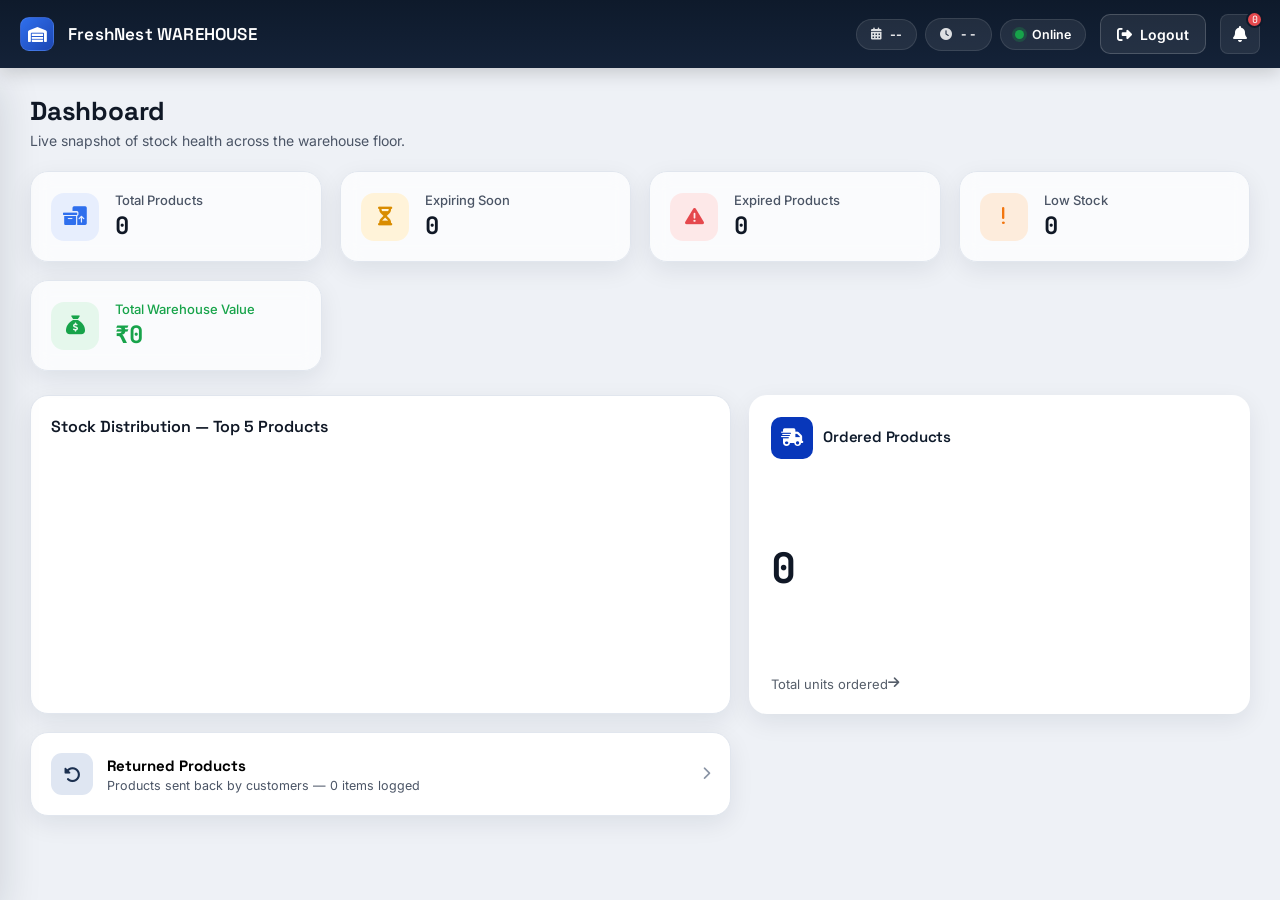
==== commit e0c79df0: "index.html" ====
--- a/admin/index.html
+++ b/admin/index.html
@@ -43,13 +43,17 @@
         <span id="onlineLabel">Online</span>
       </div>
     </div>
-
+<button class="admin-logout-btn" onclick="adminLogout()">
+    <i class="fa-solid fa-right-from-bracket"></i>
+    <span>Logout</span>
+</button>
     <div class="notif-wrap">
 
     <button class="icon-btn" id="notifBell" aria-label="Notifications">
         <i class="fa-solid fa-bell"></i>
         <span class="badge" id="notifBadge">0</span>
     </button>
+    
 
     <div class="notif-panel" id="notifPanel">
 
--- a/admin/style.css
+++ b/admin/style.css
@@ -998,4 +998,53 @@
   font-size: 13px;
   opacity: 0.7;
   color: var(--navy-900);
-}+}
+/* ================================
+   ADMIN LOGOUT BUTTON
+================================ */
+
+.admin-logout-btn {
+    display: flex;
+    align-items: center;
+    justify-content: center;
+    gap: 8px;
+
+    height: 40px;
+    padding: 0 16px;
+
+    background: rgba(255, 255, 255, 0.08);
+    color: #ffffff;
+
+    border: 1px solid rgba(255, 255, 255, 0.18);
+    border-radius: 10px;
+
+    font-size: 14px;
+    font-weight: 600;
+
+    cursor: pointer;
+
+    transition: all 0.25s ease;
+}
+
+/* Icon */
+.admin-logout-btn i {
+    font-size: 15px;
+    transition: transform 0.25s ease;
+}
+
+/* Hover */
+.admin-logout-btn:hover {
+    background: #dc3545;
+    border-color: #dc3545;
+    transform: translateY(-1px);
+    box-shadow: 0 5px 15px rgba(220, 53, 69, 0.25);
+}
+
+.admin-logout-btn:hover i {
+    transform: translateX(2px);
+}
+
+/* Click */
+.admin-logout-btn:active {
+    transform: scale(0.97);
+}
